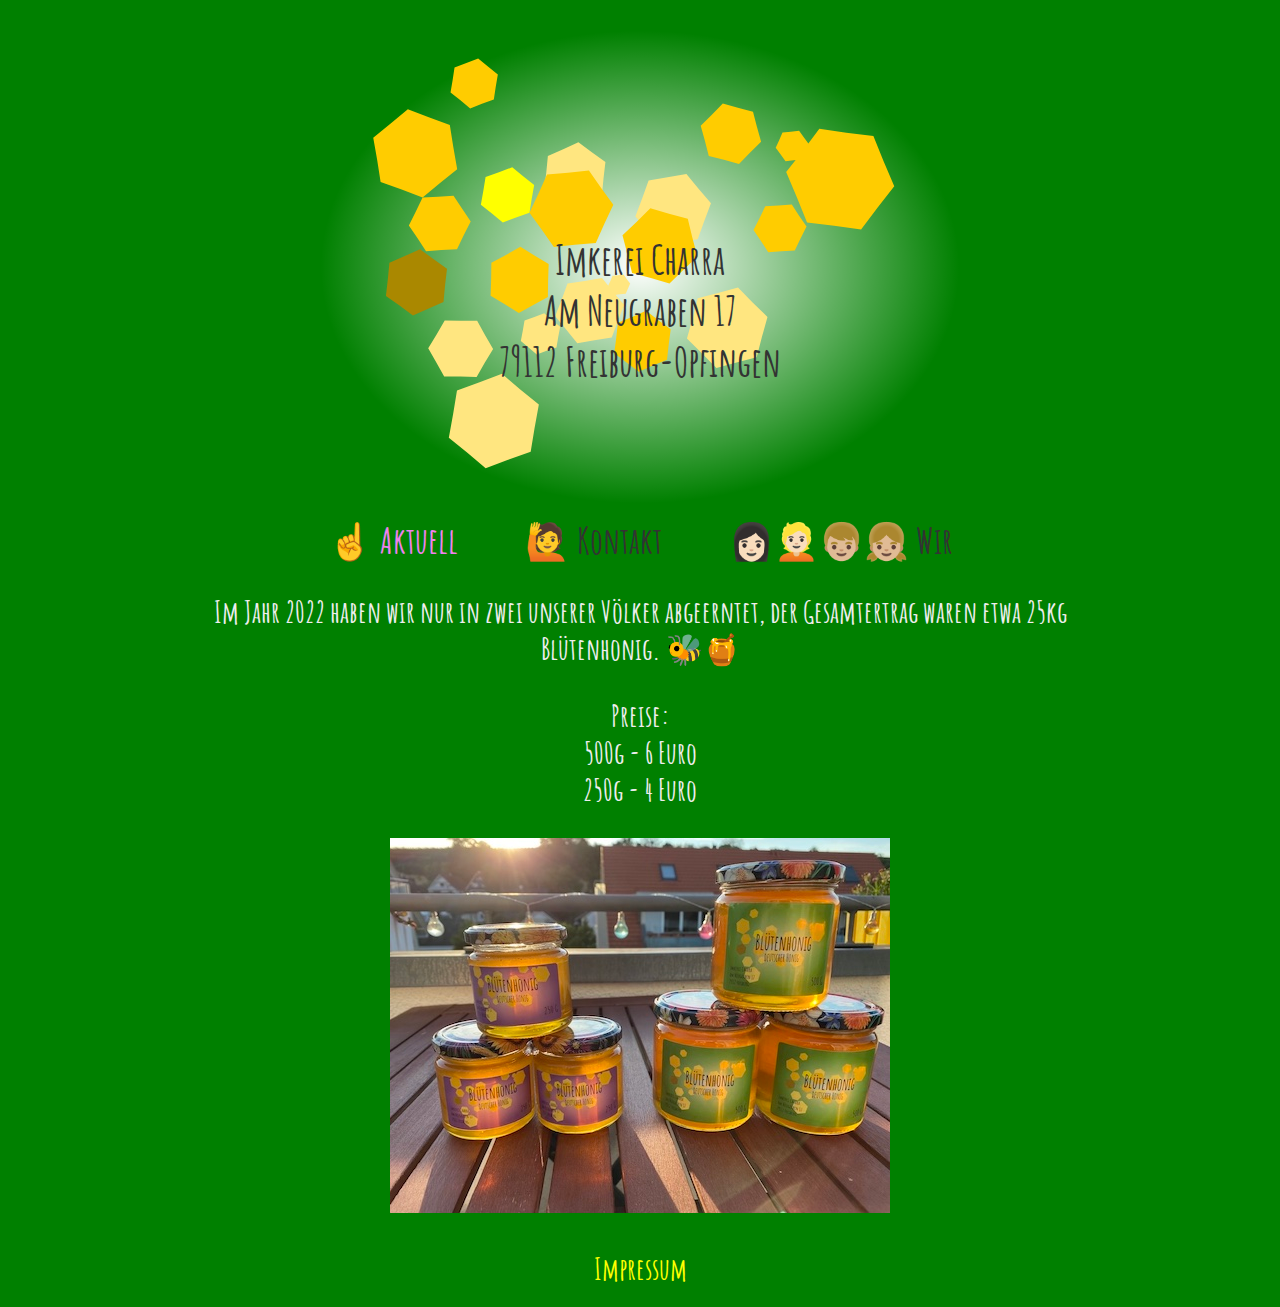
==== index.html @ abe8107d "update 2022 text" ====
<!DOCTYPE html>
<html lang="en">
  <head>
    <meta charset="UTF-8" />
    <meta name="viewport" content="width=device-width, initial-scale=1.0" />
    <meta
      property="og:image"
      content="https://honig-charra.de/glaeser_500g250g.jpg"
    />
    <title>Imkerei Charra</title>
    <script
      src="https://code.jquery.com/jquery-3.5.1.min.js"
      crossorigin="anonymous"
    ></script>
    <script src="util.js"></script>
    <link
      href="https://fonts.googleapis.com/css2?family=Amatic+SC&display=swap"
      rel="stylesheet"
    />
    <link
      rel="stylesheet"
      href="https://cdnjs.cloudflare.com/ajax/libs/animate.css/4.0.0/animate.min.css"
    />
    <link rel="stylesheet" href="styles.css" />
  </head>
  <body>
    <div class="container">
      <img src="hintergrund.svg" width="700px" alt="" class="bg-img" />

      <div
        class="heading centered pull-up animate__animated animate__fadeInDown"
      >
        Imkerei Charra <br />
        Am Neugraben 17 <br />
        79112 Freiburg-Opfingen
      </div>

      <div class="menu centered">
        <span id="menu_news" class="item" onclick="showmenu('news');">
          &#9757; Aktuell
        </span>
        <span id="menu_contact" class="item" onclick="showmenu('contact');">
          &#128587; Kontakt
        </span>
        <span id="menu_about" class="item" onclick="showmenu('about');">
          &#x1F469;&#x1F3FB;&#x1F471;&#x1F3FB;&#x1F466;&#x1F3FC;&#x1F467;&#x1F3FC;
          Wir
        </span>
      </div>

      <div class="content">
        <div id="news" class="section">
          <p>
            Im Jahr 2022 haben wir nur in zwei unserer Völker abgeerntet, der
            Gesamtertrag waren etwa 25kg Blütenhonig. &#128029;&#127855;
          </p>

          <p class="centered">
            Preise: <br />
            500g - 6 Euro<br />
            250g - 4 Euro
          </p>

          <p class="centered">
            <a href="glaeser_500g250g.jpg" target="_blank">
              <img src="glaeser_klein.jpg" alt="" width="500px" />
            </a>
          </p>
        </div>

        <div id="contact" class="section">
          <p class="centered">
            E-Mail:
            <a href="mailto:hallo@honig-charra.de">hallo@honig-charra.de</a
            ><br />
            Telefon: <a href="tel:+4976646128995">07664 / 6128995</a>
          </p>

          <p>
            Wichtig: Bestellungen müssen bis auf Weiteres persönlich bei uns
            abgeholt werden.
          </p>
          <p>
            Ausnahme (ein wenig Lokalpatriotismus muss sein): Für Bestellungen
            innerhalb Opfingens ab 1kg liefern wir frei Haus. &#129395; Gebt uns
            ggf. ein paar mögliche Termine an, wann wir vorbeikommen können,
            bevorzugt abends ab 17 Uhr oder auch am Wochenende.
          </p>
        </div>

        <div id="about" class="section">
          <p>
            Wir sind Familie Charra und imkern seit 2018. Beim Imkerverein
            Freiburg haben wir unseren Imker- und Honigkurs gemacht. Seitdem
            kümmern wir uns um mehrere Carnica-Bienenvölker in Opfingen.
          </p>
        </div>

        <p class="centered padding-bottom">
          <a href="./impressum.html">Impressum</a>
        </p>
      </div>
    </div>
  </body>
</html>
---- styles.css ----
html,
body {
  height: 100%;
  margin: 0;
  background-color: green;
  font-family: "Amatic SC", cursive, Tahoma;
  font-weight: bold;
  color: #333;
}

.container {
  display: block;
}

.container .bg-img {
  display: block;
  margin-left: auto;
  margin-right: auto;
}

.heading {
  font-size: 40px;
}

.centered {
  display: block;
  text-align: center;
}

.pull-up {
  margin-top: -300px;
  margin-bottom: 100px;
}

.padding-bottom {
  padding-bottom: 20px;
}

a {
  text-decoration: none;
  color: yellow;
}

a:hover {
  color: violet;
}

.content {
  padding: 0 200px 0 200px;
  font-size: 30px;
  color: #eee;
  text-align: center;
}

.menu {
  padding-top: 30px;
  font-size: 36px;
}

.menu .item {
  display: inline-block;
  padding: 0 30px;
  cursor: pointer;
}

.menu .active {
  color: violet;
}

@media only screen and (max-width: 768px) {
  .pull-up {
    margin-top: -250px;
    margin-bottom: 80px;
  }

  .container {
    display: block;
    height: auto;
  }

  .container .bg-img {
    margin-left: 0;
    width: 100%;
  }

  .content {
    padding: 20px 20px 10px 20px;
    font-size: 30px;
    color: #eee;
    text-align: left;
  }

  .menu .item {
    display: inline-block;
    padding: 0 30px;
  }
}
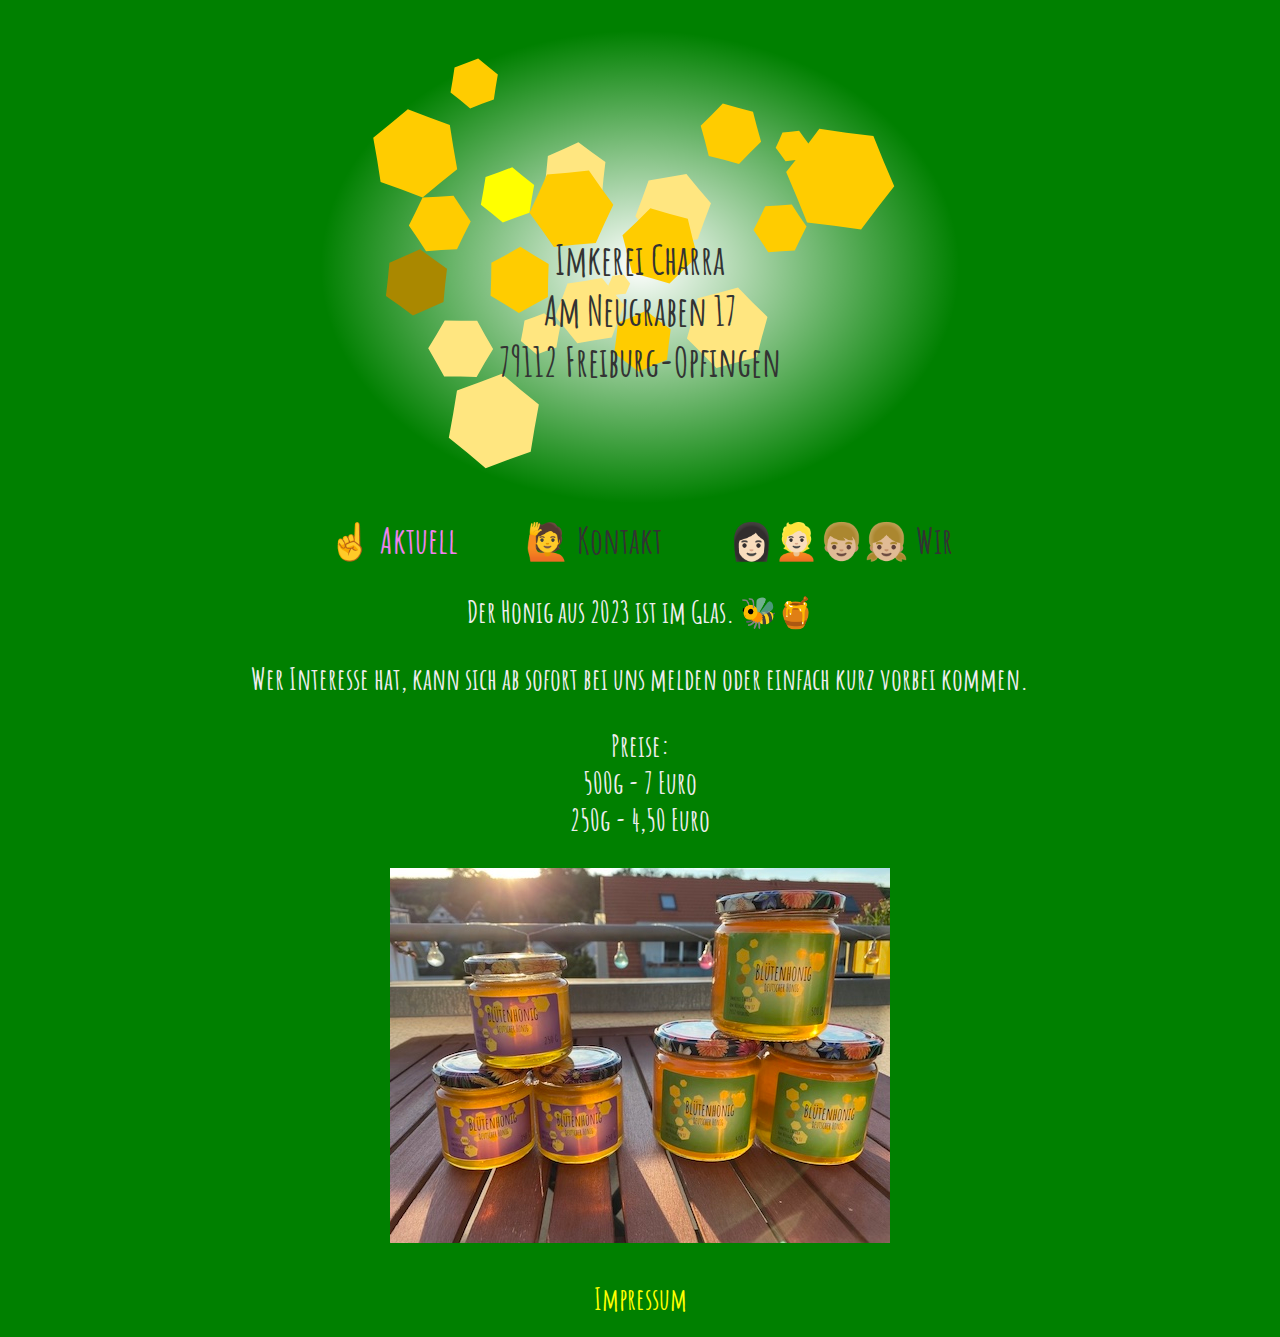
==== commit 225214b7: "update 2023 harvest 🍯🐝" ====
--- a/index.html
+++ b/index.html
@@ -3,62 +3,42 @@
   <head>
     <meta charset="UTF-8" />
     <meta name="viewport" content="width=device-width, initial-scale=1.0" />
-    <meta
-      property="og:image"
-      content="https://honig-charra.de/glaeser_500g250g.jpg"
-    />
+    <meta property="og:image" content="https://honig-charra.de/glaeser_500g250g.jpg" />
     <title>Imkerei Charra</title>
-    <script
-      src="https://code.jquery.com/jquery-3.5.1.min.js"
-      crossorigin="anonymous"
-    ></script>
+    <script src="https://code.jquery.com/jquery-3.5.1.min.js" crossorigin="anonymous"></script>
     <script src="util.js"></script>
-    <link
-      href="https://fonts.googleapis.com/css2?family=Amatic+SC&display=swap"
-      rel="stylesheet"
-    />
-    <link
-      rel="stylesheet"
-      href="https://cdnjs.cloudflare.com/ajax/libs/animate.css/4.0.0/animate.min.css"
-    />
+    <link href="https://fonts.googleapis.com/css2?family=Amatic+SC&display=swap" rel="stylesheet" />
+    <link rel="stylesheet" href="https://cdnjs.cloudflare.com/ajax/libs/animate.css/4.0.0/animate.min.css" />
     <link rel="stylesheet" href="styles.css" />
   </head>
   <body>
     <div class="container">
       <img src="hintergrund.svg" width="700px" alt="" class="bg-img" />
 
-      <div
-        class="heading centered pull-up animate__animated animate__fadeInDown"
-      >
+      <div class="heading centered pull-up animate__animated animate__fadeInDown">
         Imkerei Charra <br />
         Am Neugraben 17 <br />
         79112 Freiburg-Opfingen
       </div>
 
       <div class="menu centered">
-        <span id="menu_news" class="item" onclick="showmenu('news');">
-          &#9757; Aktuell
-        </span>
-        <span id="menu_contact" class="item" onclick="showmenu('contact');">
-          &#128587; Kontakt
-        </span>
+        <span id="menu_news" class="item" onclick="showmenu('news');"> &#9757; Aktuell </span>
+        <span id="menu_contact" class="item" onclick="showmenu('contact');"> &#128587; Kontakt </span>
         <span id="menu_about" class="item" onclick="showmenu('about');">
-          &#x1F469;&#x1F3FB;&#x1F471;&#x1F3FB;&#x1F466;&#x1F3FC;&#x1F467;&#x1F3FC;
-          Wir
+          &#x1F469;&#x1F3FB;&#x1F471;&#x1F3FB;&#x1F466;&#x1F3FC;&#x1F467;&#x1F3FC; Wir
         </span>
       </div>
 
       <div class="content">
         <div id="news" class="section">
-          <p>
-            Im Jahr 2022 haben wir nur in zwei unserer Völker abgeerntet, der
-            Gesamtertrag waren etwa 25kg Blütenhonig. &#128029;&#127855;
-          </p>
+          <p>Der Honig aus 2023 ist im Glas. &#128029;&#127855;</p>
+
+          <p>Wer Interesse hat, kann sich ab sofort bei uns melden oder einfach kurz vorbei kommen.</p>
 
           <p class="centered">
             Preise: <br />
-            500g - 6 Euro<br />
-            250g - 4 Euro
+            500g - 7 Euro<br />
+            250g - 4,50 Euro
           </p>
 
           <p class="centered">
@@ -71,28 +51,22 @@
         <div id="contact" class="section">
           <p class="centered">
             E-Mail:
-            <a href="mailto:hallo@honig-charra.de">hallo@honig-charra.de</a
-            ><br />
+            <a href="mailto:hallo@honig-charra.de">hallo@honig-charra.de</a><br />
             Telefon: <a href="tel:+4976646128995">07664 / 6128995</a>
           </p>
 
+          <p>Wichtig: Bestellungen müssen bis auf Weiteres persönlich bei uns abgeholt werden.</p>
           <p>
-            Wichtig: Bestellungen müssen bis auf Weiteres persönlich bei uns
-            abgeholt werden.
-          </p>
-          <p>
-            Ausnahme (ein wenig Lokalpatriotismus muss sein): Für Bestellungen
-            innerhalb Opfingens ab 1kg liefern wir frei Haus. &#129395; Gebt uns
-            ggf. ein paar mögliche Termine an, wann wir vorbeikommen können,
-            bevorzugt abends ab 17 Uhr oder auch am Wochenende.
+            Ausnahme (ein wenig Lokalpatriotismus muss sein): Für Bestellungen innerhalb Opfingens ab 1kg liefern wir
+            frei Haus. &#129395; Gebt uns ggf. ein paar mögliche Termine an, wann wir vorbeikommen können, bevorzugt
+            abends ab 17 Uhr oder auch am Wochenende.
           </p>
         </div>
 
         <div id="about" class="section">
           <p>
-            Wir sind Familie Charra und imkern seit 2018. Beim Imkerverein
-            Freiburg haben wir unseren Imker- und Honigkurs gemacht. Seitdem
-            kümmern wir uns um mehrere Carnica-Bienenvölker in Opfingen.
+            Wir sind Familie Charra und imkern seit 2018. Beim Imkerverein Freiburg haben wir unseren Imker- und
+            Honigkurs gemacht. Seitdem kümmern wir uns um mehrere Carnica-Bienenvölker in Opfingen.
           </p>
         </div>
 
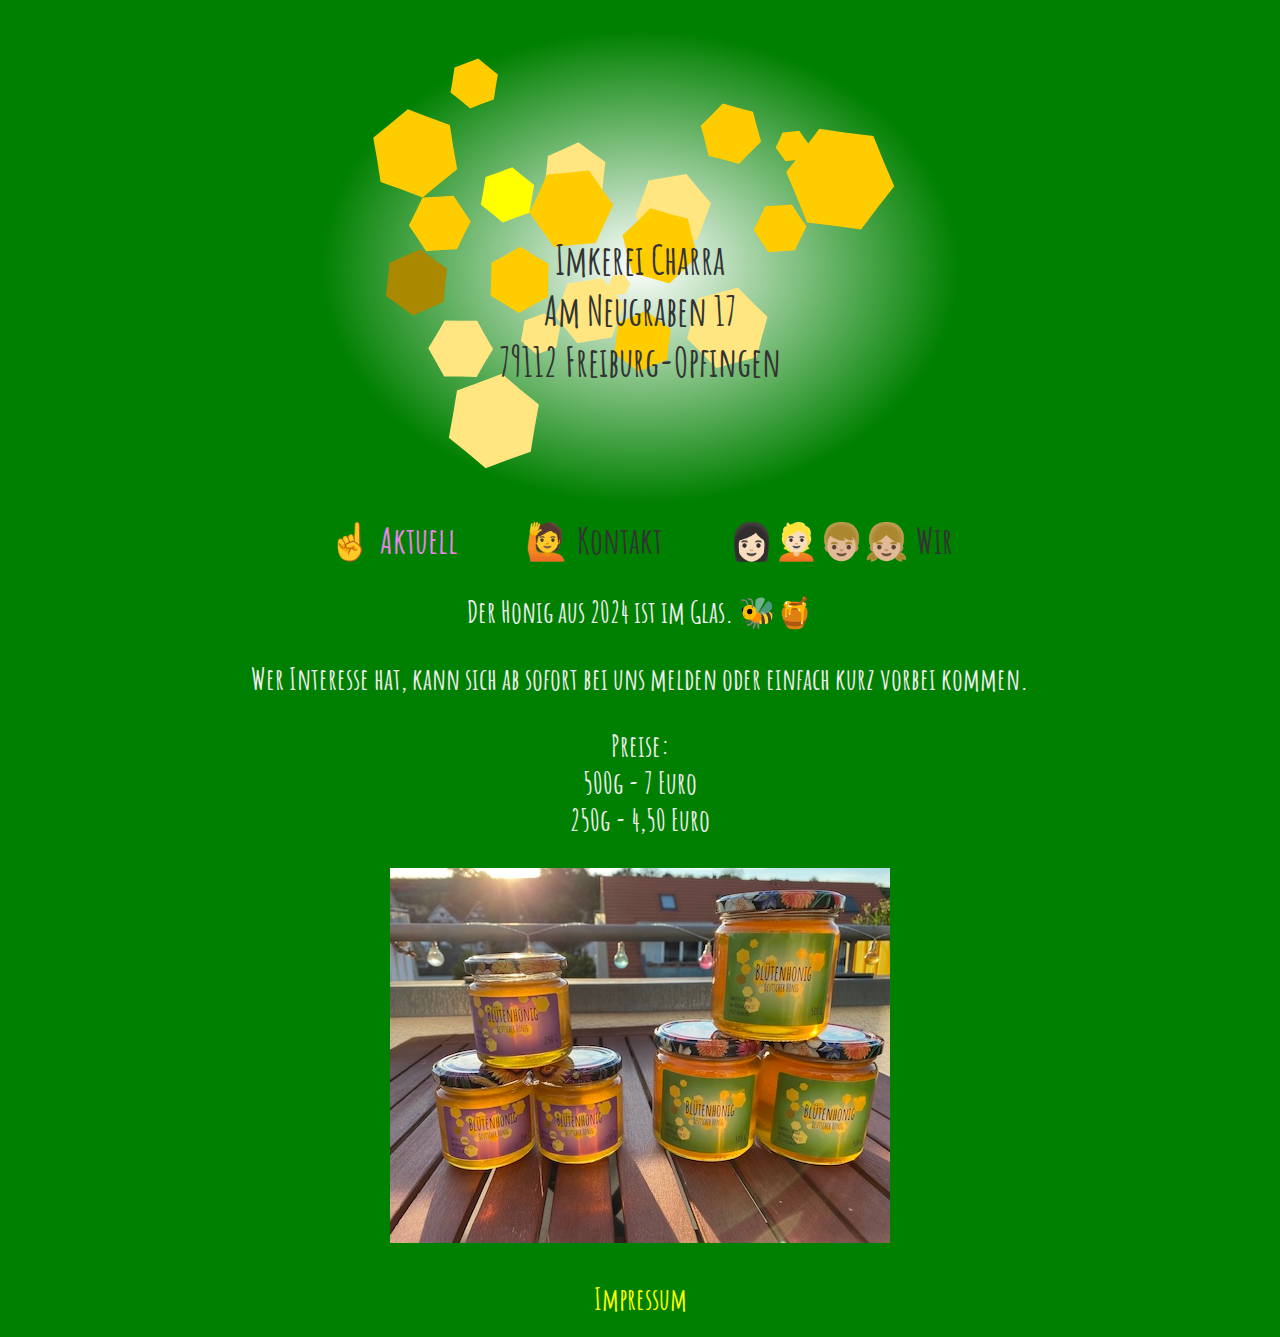
==== commit 7d3de3b7: "year bump :)" ====
--- a/index.html
+++ b/index.html
@@ -31,7 +31,7 @@
 
       <div class="content">
         <div id="news" class="section">
-          <p>Der Honig aus 2023 ist im Glas. &#128029;&#127855;</p>
+          <p>Der Honig aus 2024 ist im Glas. &#128029;&#127855;</p>
 
           <p>Wer Interesse hat, kann sich ab sofort bei uns melden oder einfach kurz vorbei kommen.</p>
 
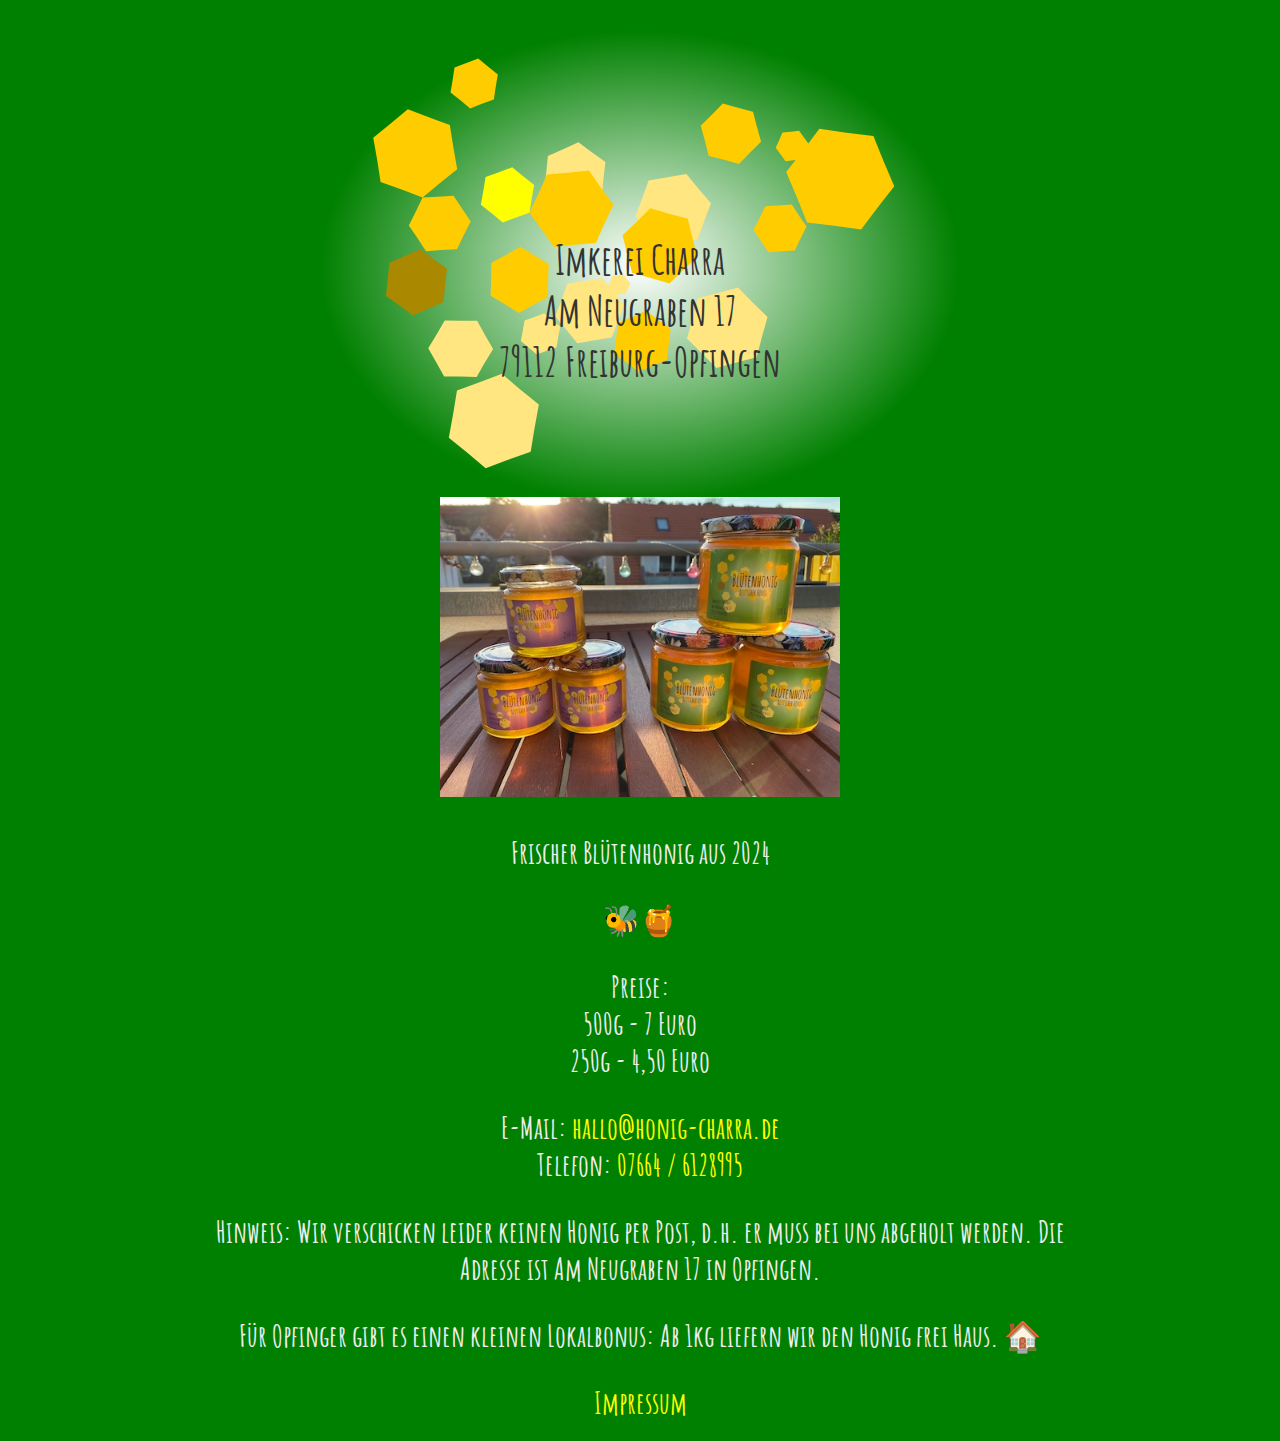
==== commit c460e571: "simplify and change text" ====
--- a/index.html
+++ b/index.html
@@ -5,8 +5,6 @@
     <meta name="viewport" content="width=device-width, initial-scale=1.0" />
     <meta property="og:image" content="https://honig-charra.de/glaeser_500g250g.jpg" />
     <title>Imkerei Charra</title>
-    <script src="https://code.jquery.com/jquery-3.5.1.min.js" crossorigin="anonymous"></script>
-    <script src="util.js"></script>
     <link href="https://fonts.googleapis.com/css2?family=Amatic+SC&display=swap" rel="stylesheet" />
     <link rel="stylesheet" href="https://cdnjs.cloudflare.com/ajax/libs/animate.css/4.0.0/animate.min.css" />
     <link rel="stylesheet" href="styles.css" />
@@ -21,56 +19,36 @@
         79112 Freiburg-Opfingen
       </div>
 
-      <div class="menu centered">
-        <span id="menu_news" class="item" onclick="showmenu('news');"> &#9757; Aktuell </span>
-        <span id="menu_contact" class="item" onclick="showmenu('contact');"> &#128587; Kontakt </span>
-        <span id="menu_about" class="item" onclick="showmenu('about');">
-          &#x1F469;&#x1F3FB;&#x1F471;&#x1F3FB;&#x1F466;&#x1F3FC;&#x1F467;&#x1F3FC; Wir
-        </span>
-      </div>
+      <div class="content centered">
+        <p style="padding-top: 10px">
+          <a href="glaeser_500g250g.jpg" target="_blank">
+            <img src="glaeser_klein.jpg" alt="" width="400px" />
+          </a>
+        </p>
 
-      <div class="content">
-        <div id="news" class="section">
-          <p>Der Honig aus 2024 ist im Glas. &#128029;&#127855;</p>
+        <p>Frischer Blütenhonig aus 2024</p>
+        <p>&#128029;&#127855;</p>
 
-          <p>Wer Interesse hat, kann sich ab sofort bei uns melden oder einfach kurz vorbei kommen.</p>
+        <p>
+          Preise: <br />
+          500g - 7 Euro<br />
+          250g - 4,50 Euro
+        </p>
 
-          <p class="centered">
-            Preise: <br />
-            500g - 7 Euro<br />
-            250g - 4,50 Euro
-          </p>
+        <p>
+          E-Mail:
+          <a href="mailto:hallo@honig-charra.de">hallo@honig-charra.de</a><br />
+          Telefon: <a href="tel:+4976646128995">07664 / 6128995</a>
+        </p>
 
-          <p class="centered">
-            <a href="glaeser_500g250g.jpg" target="_blank">
-              <img src="glaeser_klein.jpg" alt="" width="500px" />
-            </a>
-          </p>
-        </div>
+        <p>
+          Hinweis: Wir verschicken leider keinen Honig per Post, d.h. er muss bei uns abgeholt werden. Die Adresse ist
+          Am Neugraben 17 in Opfingen.
+        </p>
 
-        <div id="contact" class="section">
-          <p class="centered">
-            E-Mail:
-            <a href="mailto:hallo@honig-charra.de">hallo@honig-charra.de</a><br />
-            Telefon: <a href="tel:+4976646128995">07664 / 6128995</a>
-          </p>
+        <p>Für Opfinger gibt es einen kleinen Lokalbonus: Ab 1kg liefern wir den Honig frei Haus. 🏠</p>
 
-          <p>Wichtig: Bestellungen müssen bis auf Weiteres persönlich bei uns abgeholt werden.</p>
-          <p>
-            Ausnahme (ein wenig Lokalpatriotismus muss sein): Für Bestellungen innerhalb Opfingens ab 1kg liefern wir
-            frei Haus. &#129395; Gebt uns ggf. ein paar mögliche Termine an, wann wir vorbeikommen können, bevorzugt
-            abends ab 17 Uhr oder auch am Wochenende.
-          </p>
-        </div>
-
-        <div id="about" class="section">
-          <p>
-            Wir sind Familie Charra und imkern seit 2018. Beim Imkerverein Freiburg haben wir unseren Imker- und
-            Honigkurs gemacht. Seitdem kümmern wir uns um mehrere Carnica-Bienenvölker in Opfingen.
-          </p>
-        </div>
-
-        <p class="centered padding-bottom">
+        <p class="padding-bottom">
           <a href="./impressum.html">Impressum</a>
         </p>
       </div>
--- a/styles.css
+++ b/styles.css
@@ -87,7 +87,6 @@
     padding: 20px 20px 10px 20px;
     font-size: 30px;
     color: #eee;
-    text-align: left;
   }
 
   .menu .item {
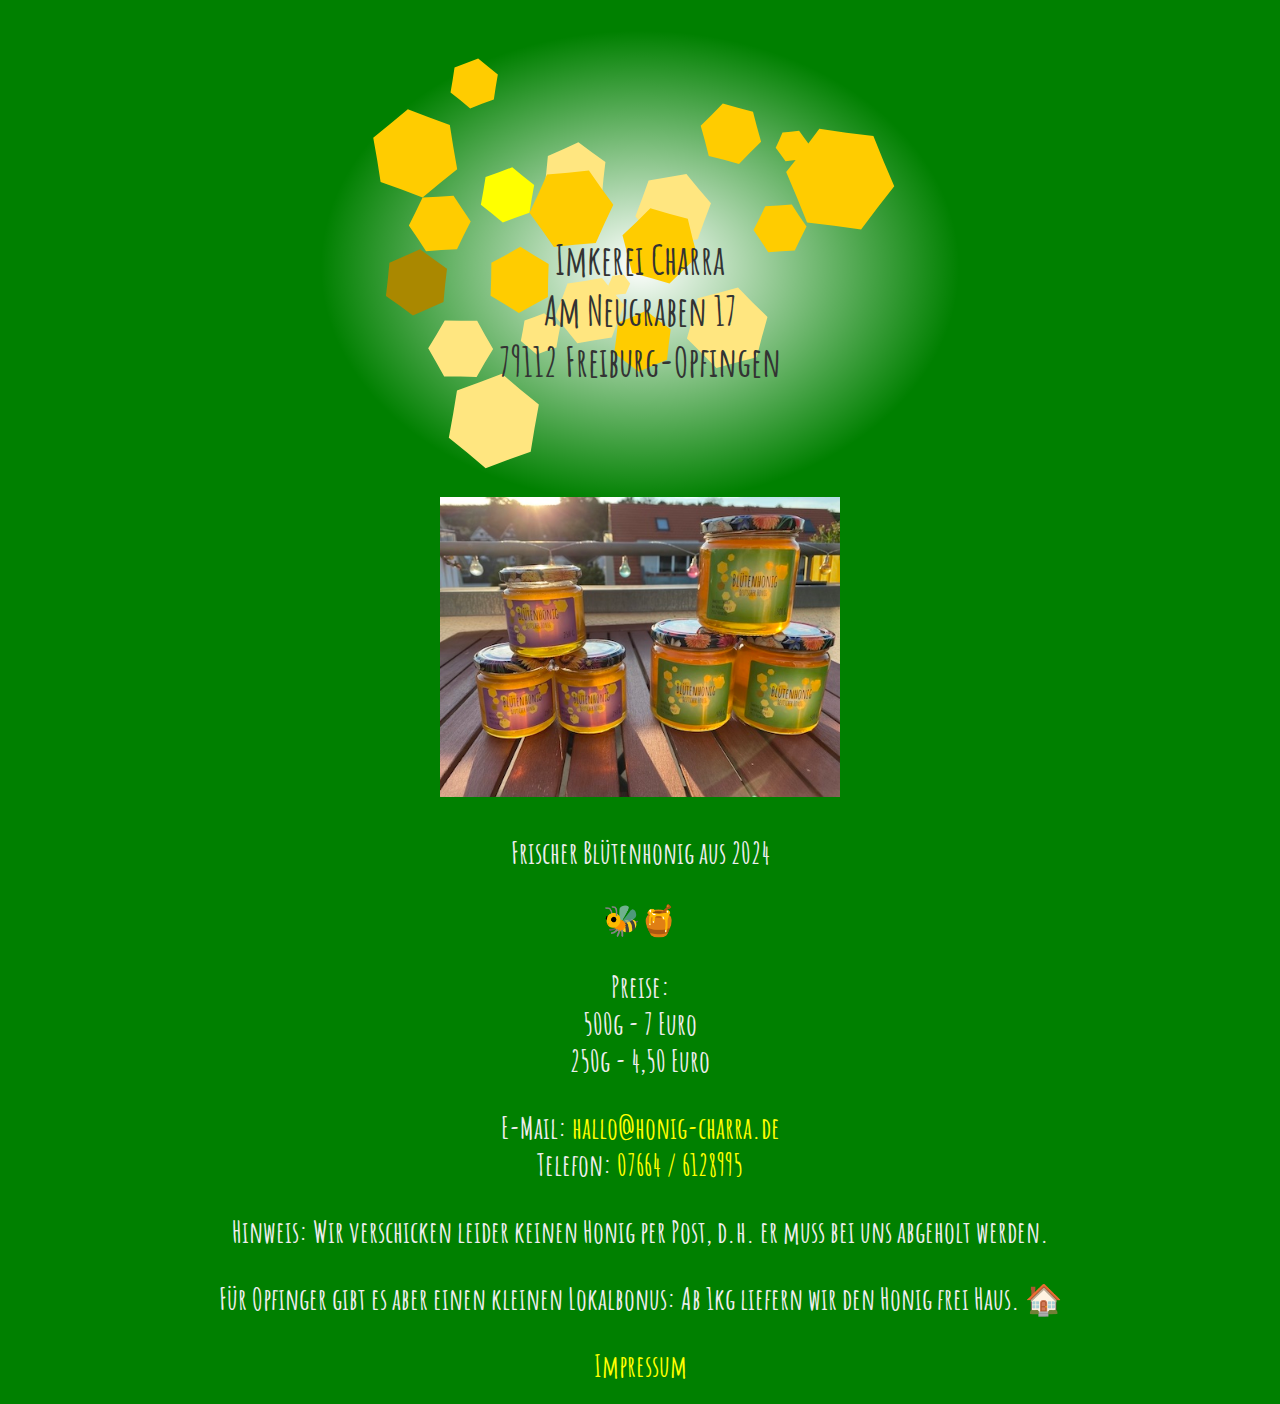
==== commit ed211ac2: "do not duplicate address" ====
--- a/index.html
+++ b/index.html
@@ -41,12 +41,9 @@
           Telefon: <a href="tel:+4976646128995">07664 / 6128995</a>
         </p>
 
-        <p>
-          Hinweis: Wir verschicken leider keinen Honig per Post, d.h. er muss bei uns abgeholt werden. Die Adresse ist
-          Am Neugraben 17 in Opfingen.
-        </p>
+        <p>Hinweis: Wir verschicken leider keinen Honig per Post, d.h. er muss bei uns abgeholt werden.</p>
 
-        <p>Für Opfinger gibt es einen kleinen Lokalbonus: Ab 1kg liefern wir den Honig frei Haus. 🏠</p>
+        <p>Für Opfinger gibt es aber einen kleinen Lokalbonus: Ab 1kg liefern wir den Honig frei Haus. 🏠</p>
 
         <p class="padding-bottom">
           <a href="./impressum.html">Impressum</a>
--- a/styles.css
+++ b/styles.css
@@ -93,4 +93,8 @@
     display: inline-block;
     padding: 0 30px;
   }
+
+  .content img {
+    max-width: 300px;
+  }
 }
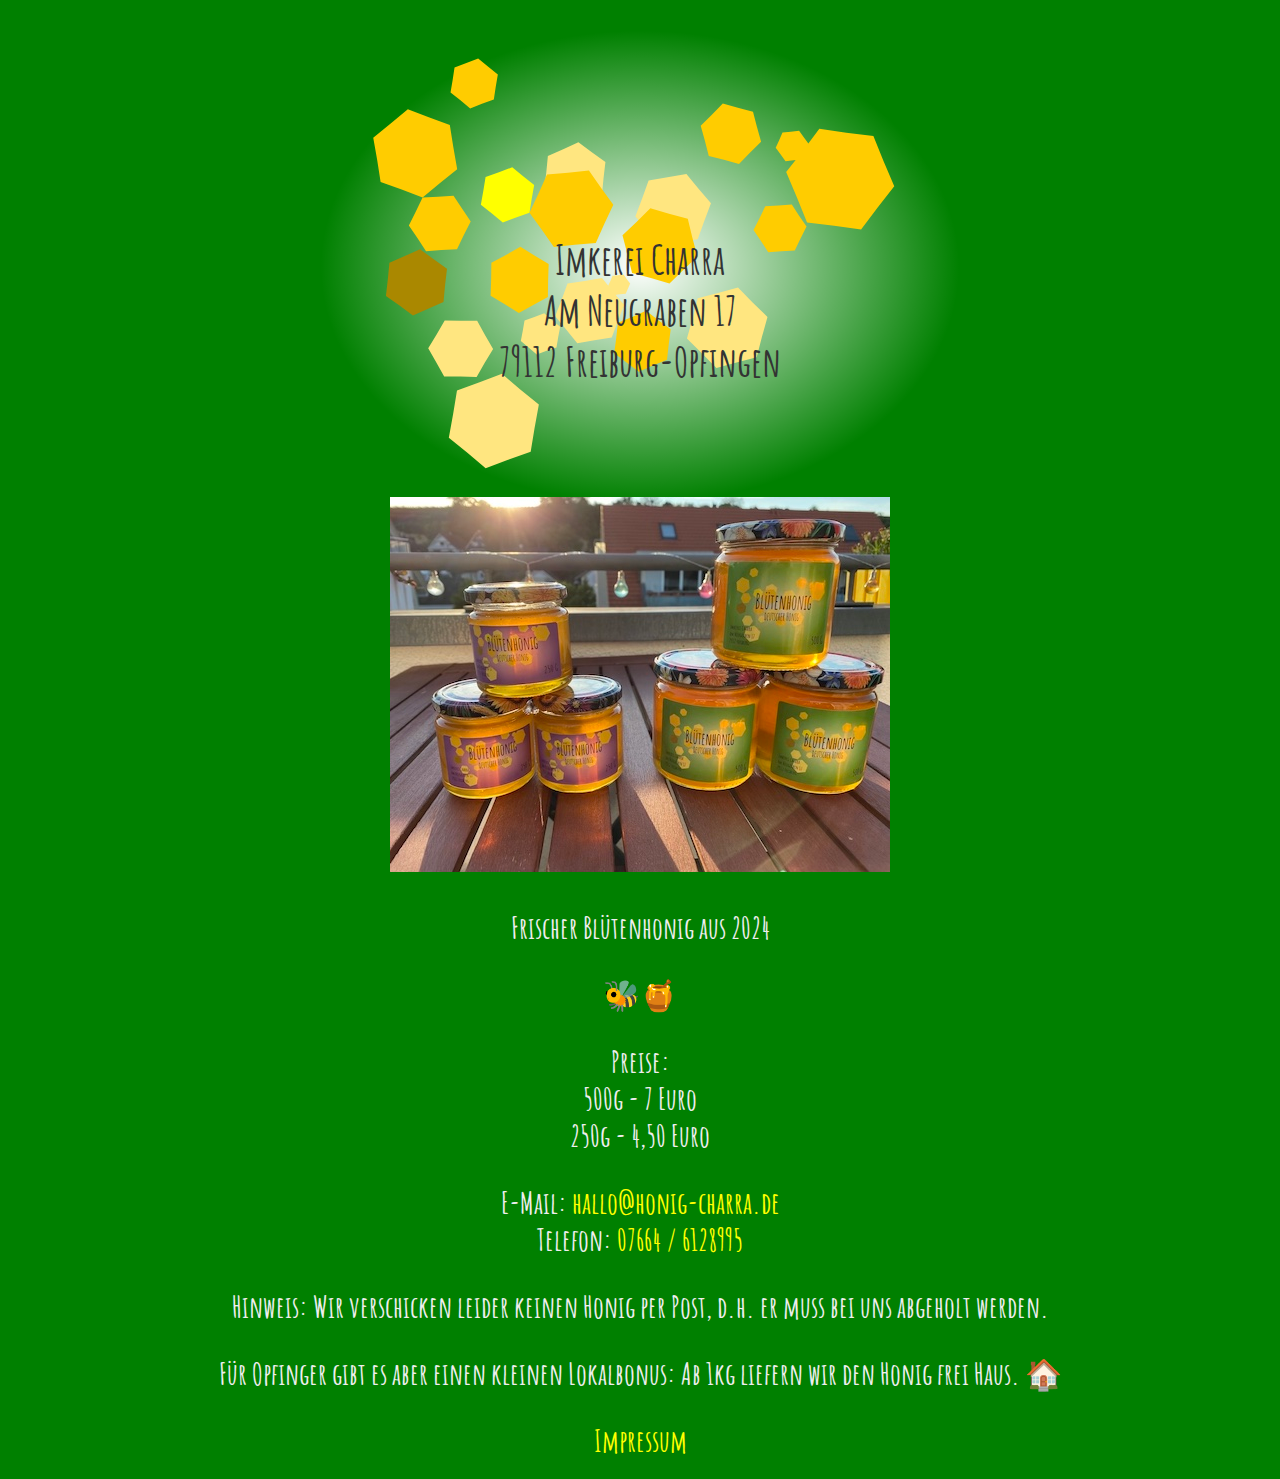
==== commit 7f60e794: "styles" ====
--- a/index.html
+++ b/index.html
@@ -22,7 +22,7 @@
       <div class="content centered">
         <p style="padding-top: 10px">
           <a href="glaeser_500g250g.jpg" target="_blank">
-            <img src="glaeser_klein.jpg" alt="" width="400px" />
+            <img src="glaeser_klein.jpg" alt="" />
           </a>
         </p>
 
--- a/styles.css
+++ b/styles.css
@@ -95,6 +95,6 @@
   }
 
   .content img {
-    max-width: 300px;
+    max-width: 350px;
   }
 }
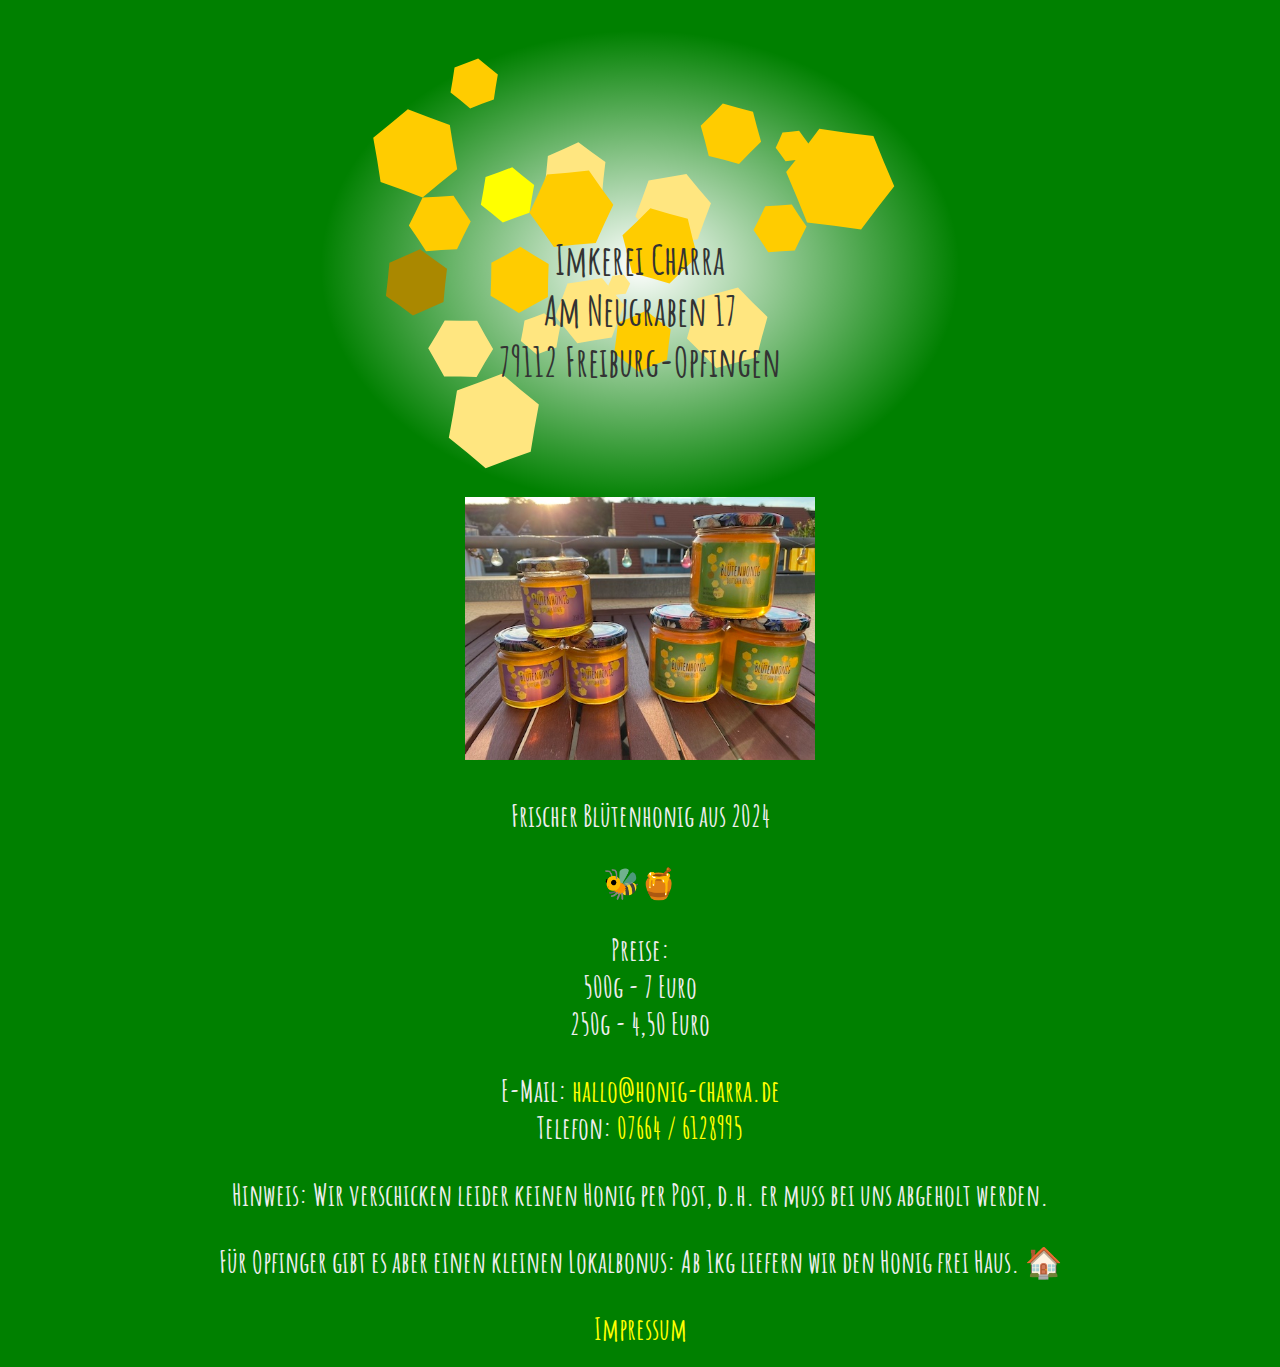
==== commit 886757ea: "styles" ====
--- a/index.html
+++ b/index.html
@@ -22,7 +22,7 @@
       <div class="content centered">
         <p style="padding-top: 10px">
           <a href="glaeser_500g250g.jpg" target="_blank">
-            <img src="glaeser_klein.jpg" alt="" />
+            <img src="glaeser_klein.jpg" alt="" width="350px" />
           </a>
         </p>
 
